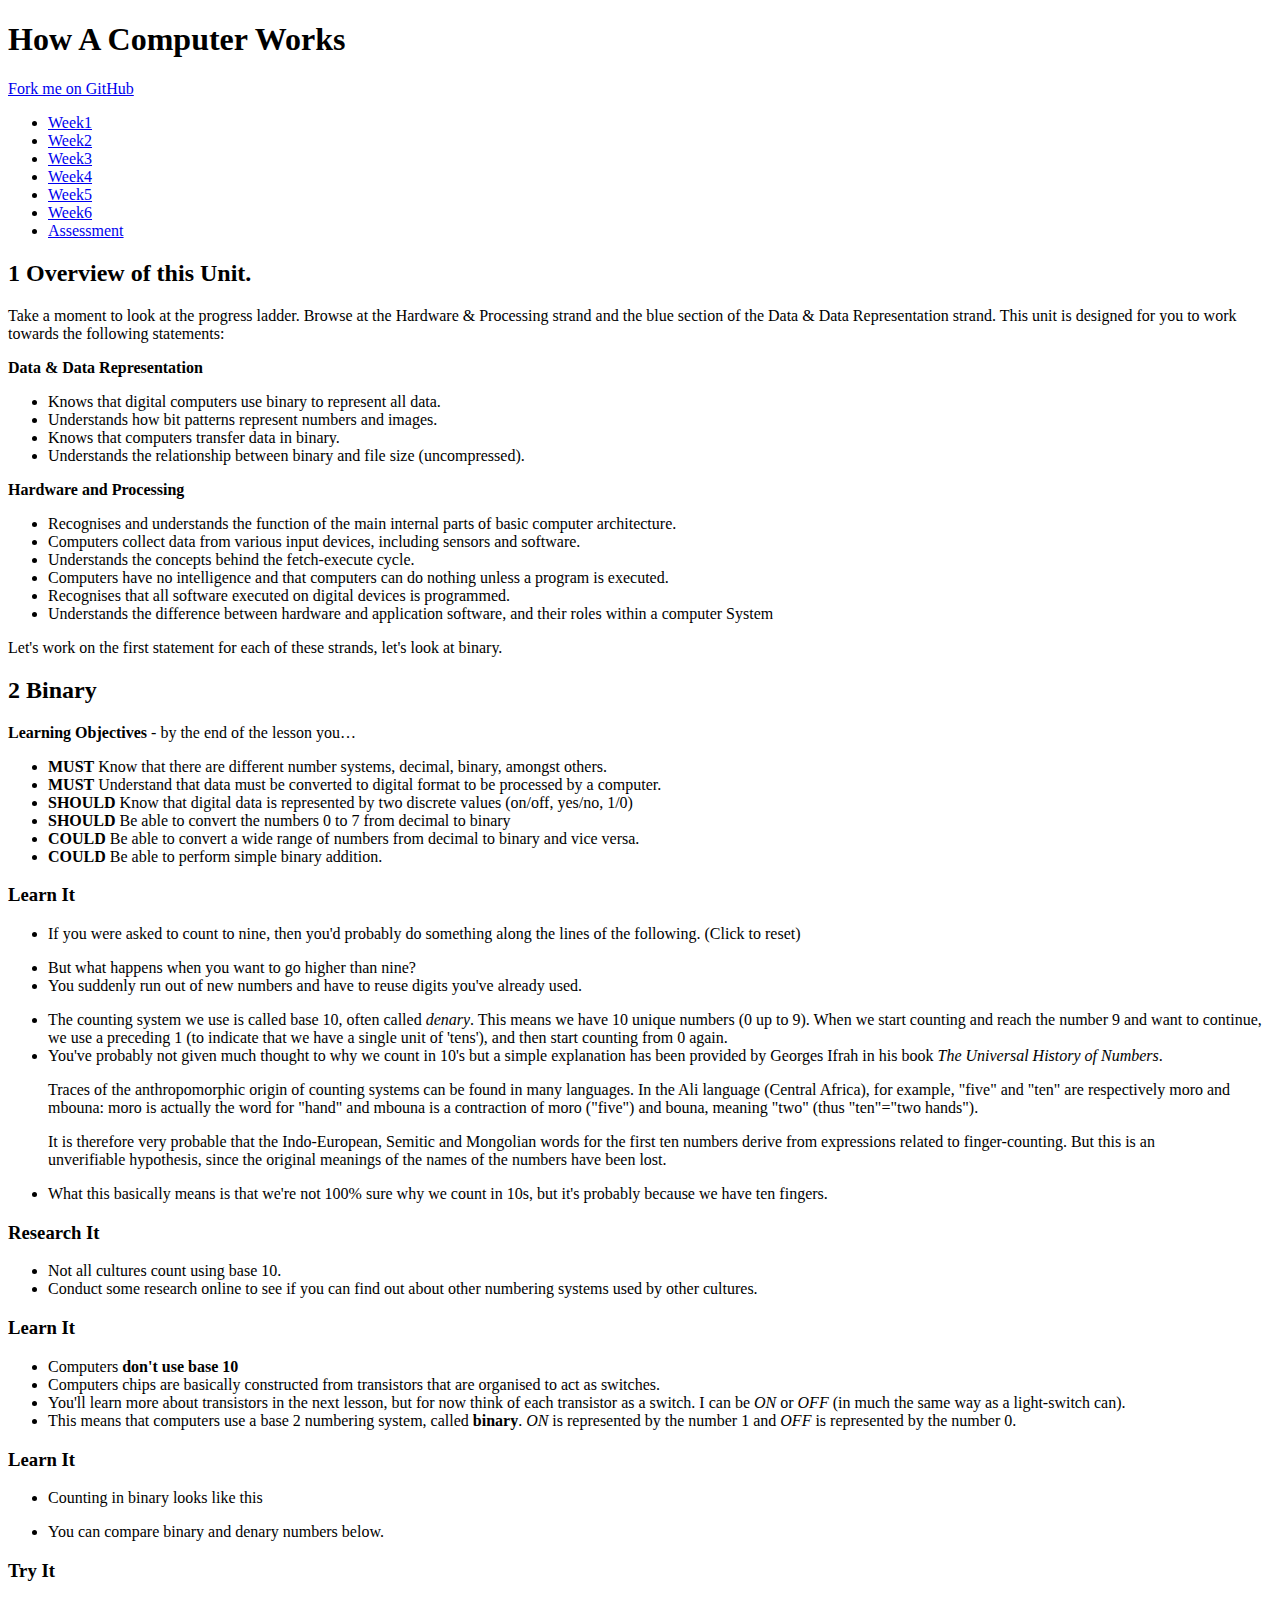
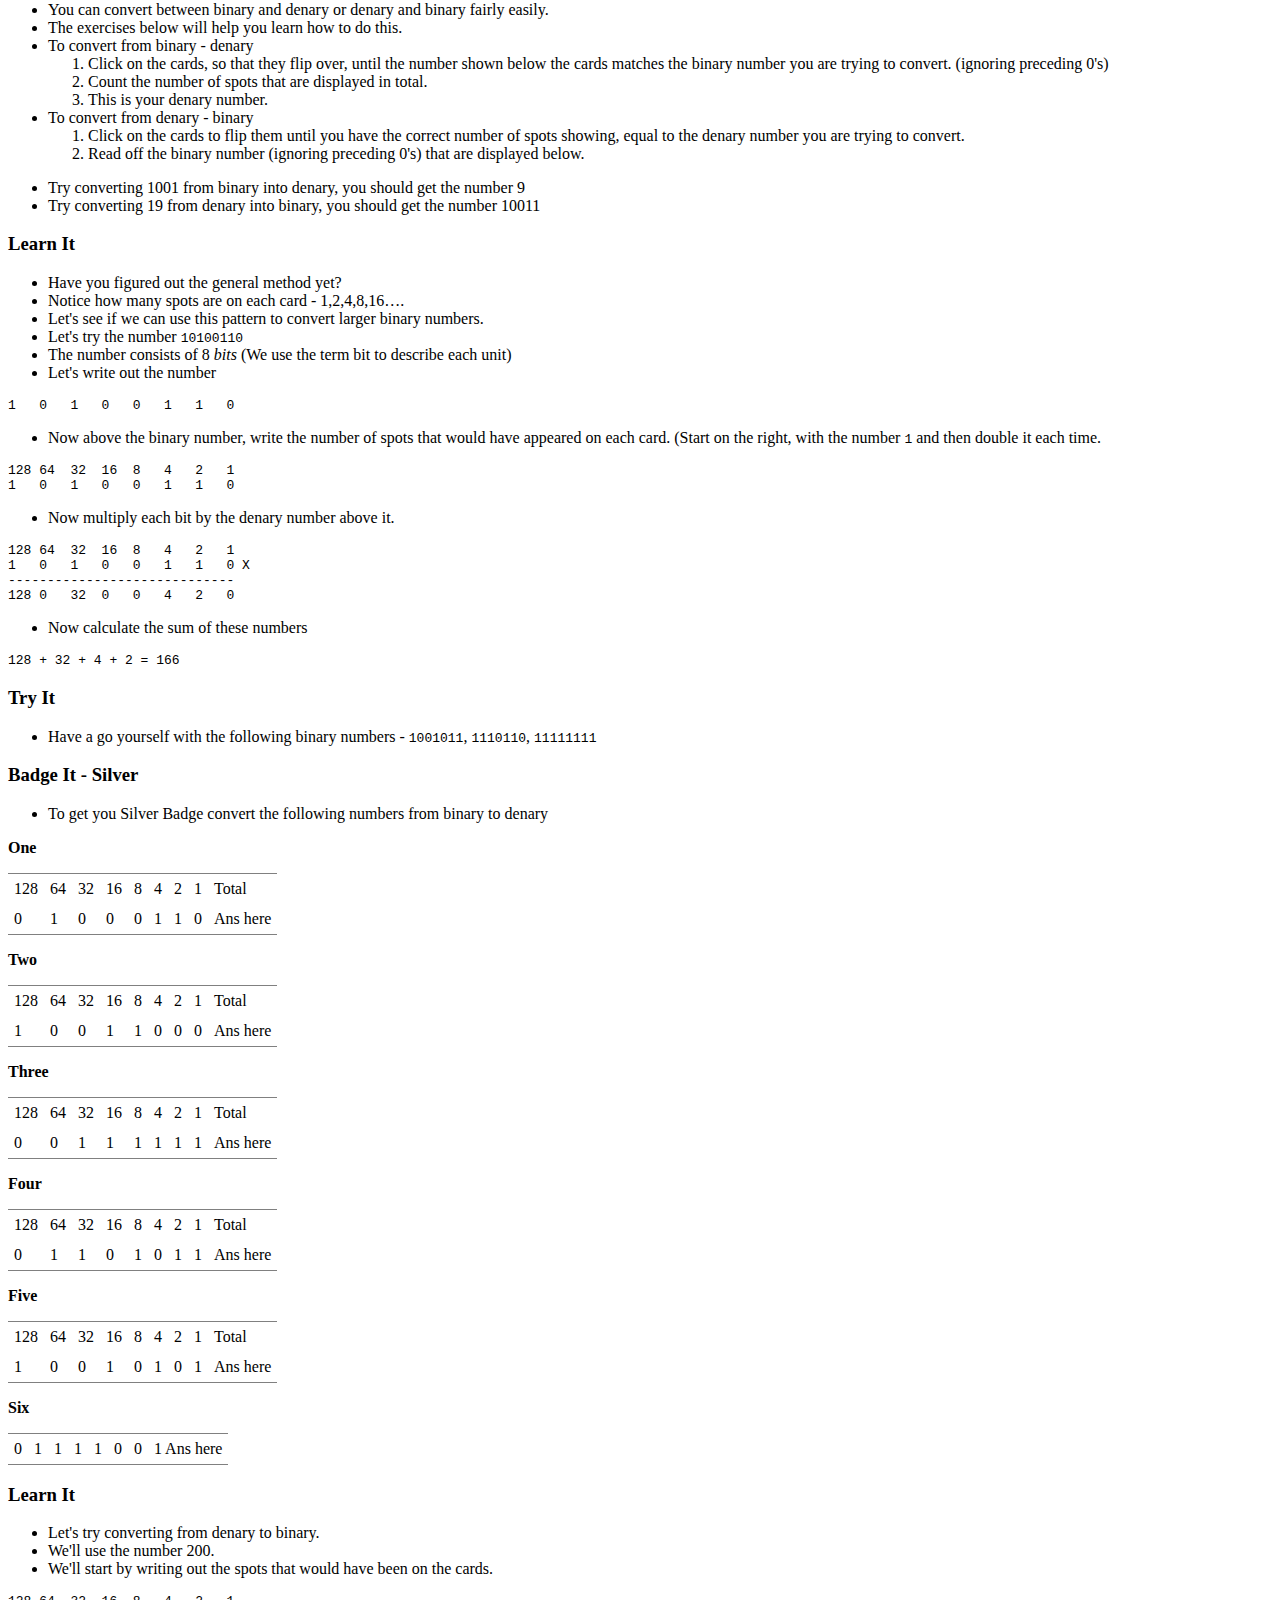
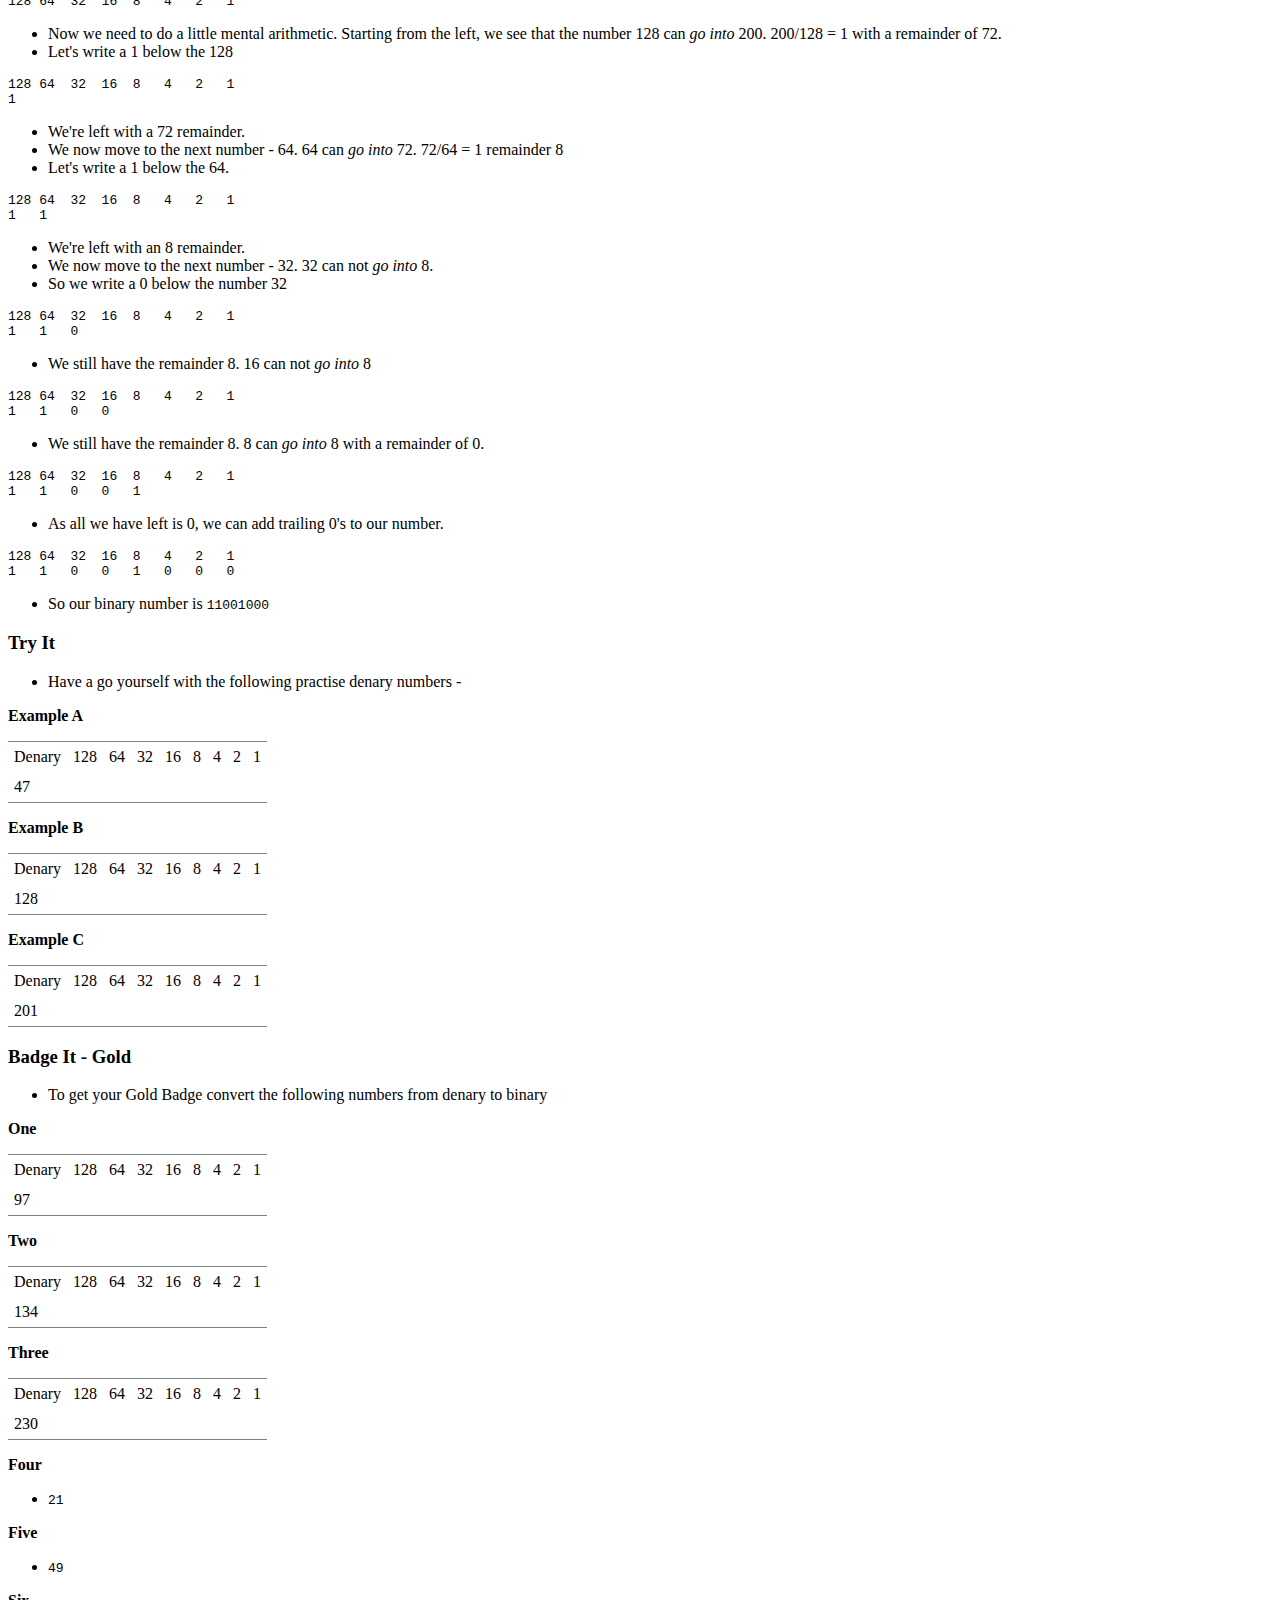
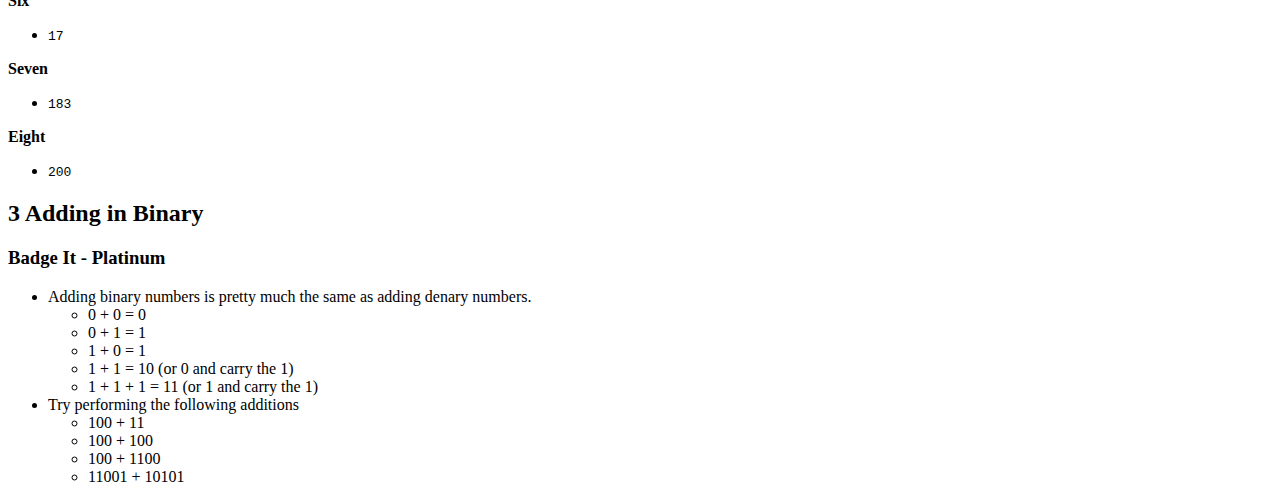
==== pages/1_Lesson.html @ 726f374f "fixed the broken js" ====
<?xml version="1.0" encoding="utf-8"?>
<!DOCTYPE html PUBLIC "-//W3C//DTD XHTML 1.0 Strict//EN"
"http://www.w3.org/TR/xhtml1/DTD/xhtml1-strict.dtd">
<html xmlns="http://www.w3.org/1999/xhtml" lang="en" xml:lang="en">
<head>
<title>How A Computer Works</title>
<meta  http-equiv="Content-Type" content="text/html;charset=utf-8" />
<meta  name="generator" content="Org-mode" />
<link rel="stylesheet" type="text/css" href="css/styles.css"/>
<link href='http://fonts.googleapis.com/css?family=Ubuntu+Mono|Ubuntu' rel='stylesheet' type='text/css'>
<script src="http://ajax.googleapis.com/ajax/libs/jquery/1.9.1/jquery.min.js" type="text/javascript"></script>
<script src="js/navbar.js" type="text/javascript"></script>
<script type="text/javascript">
/*
@licstart  The following is the entire license notice for the
JavaScript code in this tag.

Copyright (C) 2012-2013 Free Software Foundation, Inc.

The JavaScript code in this tag is free software: you can
redistribute it and/or modify it under the terms of the GNU
General Public License (GNU GPL) as published by the Free Software
Foundation, either version 3 of the License, or (at your option)
any later version.  The code is distributed WITHOUT ANY WARRANTY;
without even the implied warranty of MERCHANTABILITY or FITNESS
FOR A PARTICULAR PURPOSE.  See the GNU GPL for more details.

As additional permission under GNU GPL version 3 section 7, you
may distribute non-source (e.g., minimized or compacted) forms of
that code without the copy of the GNU GPL normally required by
section 4, provided you include this license notice and a URL
through which recipients can access the Corresponding Source.


@licend  The above is the entire license notice
for the JavaScript code in this tag.
*/
<!--/*--><![CDATA[/*><!--*/
 function CodeHighlightOn(elem, id)
 {
   var target = document.getElementById(id);
   if(null != target) {
     elem.cacheClassElem = elem.className;
     elem.cacheClassTarget = target.className;
     target.className = "code-highlighted";
     elem.className   = "code-highlighted";
   }
 }
 function CodeHighlightOff(elem, id)
 {
   var target = document.getElementById(id);
   if(elem.cacheClassElem)
     elem.className = elem.cacheClassElem;
   if(elem.cacheClassTarget)
     target.className = elem.cacheClassTarget;
 }
/*]]>*///-->
</script>
</head>
<body>
<div id="content">
<h1 class="title">How A Computer Works</h1>
  <div class="github-fork-ribbon-wrapper left">
    <div class="github-fork-ribbon">
      <a href="https://github.com/MarcScott/8-CS-Computers">Fork me on GitHub</a>
    </div>
  </div>
<div id="stickyribbon">
    <ul>
      <li><a href="1_Lesson.html">Week1</a></li>
      <li><a href="2_Lesson.html">Week2</a></li>
      <li><a href="3_Lesson.html">Week3</a></li>
      <li><a href="4_Lesson.html">Week4</a></li>
      <li><a href="5_Lesson.html">Week5</a></li>
      <li><a href="6_Lesson.html">Week6</a></li>
            <li><a href="assessment.html">Assessment</a></li>

    </ul>
  </div>
<div id="outline-container-sec-1" class="outline-2 activity">
<h2 id="sec-1"><span class="section-number-2">1</span> Overview of this Unit.</h2>
<div class="outline-text-2" id="text-1">
<p>
Take a moment to look at the progress ladder. Browse at the Hardware &amp; Processing strand and the blue section of the Data &amp; Data Representation strand.
This unit is designed for you to work towards the following statements:
</p>

<p>
<b>Data &amp; Data Representation</b>
</p>
<ul class="org-ul">
<li>Knows that digital computers use binary to represent all data. 
</li>
<li>Understands how bit patterns represent numbers and images. 
</li>
<li>Knows that computers transfer data in binary.
</li>
<li>Understands the relationship between binary and file size (uncompressed). 
</li>
</ul>

<p>
<b>Hardware and Processing</b>
</p>
<ul class="org-ul">
<li>Recognises and understands the function of the main internal parts of basic computer architecture.
</li>
<li>Computers collect data from various input devices, including sensors and software.
</li>
<li>Understands the concepts behind the fetch-execute cycle.
</li>
<li>Computers have no intelligence and that computers can do nothing unless a program is executed.
</li>
<li>Recognises that all software executed on digital devices is programmed.
</li>
<li>Understands the difference between hardware and application software, and their roles within a computer System
</li>
</ul>

<p>
Let's work on the first statement for each of these strands, let's look at binary.
</p>
</div>
</div>
<div id="outline-container-sec-2" class="outline-2 activity">
<h2 id="sec-2"><span class="section-number-2">2</span> Binary</h2>
<div class="outline-text-2" id="text-2">
<p>
<b>Learning Objectives</b> - by the end of the lesson you&#x2026;
</p>
<ul class="org-ul">
<li><b>MUST</b> Know that there are different number systems, decimal, binary, amongst others.
</li>
<li><b>MUST</b> Understand that data must be converted to digital format to be processed by a computer.
</li>
<li><b>SHOULD</b> Know that digital data is represented by two discrete values (on/off, yes/no, 1/0)
</li>
<li><b>SHOULD</b> Be able to convert the numbers 0 to 7 from decimal to binary
</li>
<li><b>COULD</b> Be able to convert a wide range of numbers from decimal to binary and vice versa.
</li>
<li><b>COULD</b> Be able to perform simple binary addition.
</li>
</ul>
</div>

<div id="outline-container-sec-2-1" class="outline-3 learn">
<h3 id="sec-2-1">Learn It</h3>
<div class="outline-text-3" id="text-2-1">
<ul class="org-ul">
<li>If you were asked to count to nine, then you'd probably do something along the lines of the following. (Click to reset)
</li>
</ul>
<object data="js/countingToNine.html" width='600px' height='100px'></object>
<ul class="org-ul">
<li>But what happens when you want to go higher than nine?
</li>
<li>You suddenly run out of new numbers and have to reuse digits you've already used.
</li>
</ul>
<object data="js/countingDenary.html" width='600px' height='100px'></object>
<ul class="org-ul">
<li>The counting system we use is called base 10, often called <i>denary</i>. This means we have 10 unique numbers (0 up to 9). When we start counting and reach the number 9 and want to continue, we use a preceding 1 (to indicate that we have a single unit of 'tens'), and then start counting from 0 again.
</li>
<li>You've probably not given much thought to why we count in 10's but a simple explanation has been provided by Georges Ifrah in his book <i>The Universal History of Numbers</i>.
</li>
</ul>
<blockquote>
<p>
Traces of the anthropomorphic origin of counting systems can be found in many languages. In the Ali language (Central Africa), for example, "five" and "ten" are respectively moro and mbouna: moro is actually the word for "hand" and mbouna is a contraction of moro ("five") and bouna, meaning "two" (thus "ten"="two hands").
</p>

<p>
It is therefore very probable that the Indo-European, Semitic and Mongolian words for the first ten numbers derive from expressions related to finger-counting. But this is an unverifiable hypothesis, since the original meanings of the names of the numbers have been lost.
</p>
</blockquote>
<ul class="org-ul">
<li>What this basically means is that we're not 100% sure why we count in 10s, but it's probably because we have ten fingers.
</li>
</ul>
</div>
</div>
<div id="outline-container-sec-2-2" class="outline-3 research">
<h3 id="sec-2-2">Research It</h3>
<div class="outline-text-3" id="text-2-2">
<ul class="org-ul">
<li>Not all cultures count using base 10.
</li>
<li>Conduct some research online to see if you can find out about other numbering systems used by other cultures.
</li>
</ul>
</div>
</div>
<div id="outline-container-sec-2-3" class="outline-3 learn">
<h3 id="sec-2-3">Learn It</h3>
<div class="outline-text-3" id="text-2-3">
<ul class="org-ul">
<li>Computers <b>don't use base 10</b>
</li>
<li>Computers chips are basically constructed from transistors that are organised to act as switches.
</li>
<li>You'll learn more about transistors in the next lesson, but for now think of each transistor as a switch. I can be <i>ON</i> or <i>OFF</i> (in much the same way as a light-switch can). 
</li>
<li>This means that computers use a base 2 numbering system, called <b>binary</b>. <i>ON</i> is represented by the number 1 and <i>OFF</i> is represented by the number 0.
</li>
</ul>
</div>
</div>
<div id="outline-container-sec-2-4" class="outline-3 learn">
<h3 id="sec-2-4">Learn It</h3>
<div class="outline-text-3" id="text-2-4">
<ul class="org-ul">
<li>Counting in binary looks like this
</li>
</ul>
<object data="js/countingBinary.html" width='800px' height='100px'></object>
<ul class="org-ul">
<li>You can compare binary and denary numbers below.
</li>
</ul>
<object data="js/countingBoth.html" width='600px' height='100px'></object>
</div>
</div>
<div id="outline-container-sec-2-5" class="outline-3 try">
<h3 id="sec-2-5">Try It</h3>
<div class="outline-text-3" id="text-2-5">
<ul class="org-ul">
<li>You can convert between binary and denary or denary and binary fairly easily.
</li>
<li>The exercises below will help you learn how to do this.
</li>
<li>To convert from binary - denary
<ol class="org-ol">
<li>Click on the cards, so that they flip over, until the number shown below the cards matches the binary number you are trying to convert. (ignoring preceding 0's)
</li>
<li>Count the number of spots that are displayed in total. 
</li>
<li>This is your denary number.
</li>
</ol>
</li>
<li>To convert from denary - binary
<ol class="org-ol">
<li>Click on the cards to flip them until you have the correct number of spots showing, equal to the denary number you are trying to convert.
</li>
<li>Read off the binary number (ignoring preceding 0's) that are displayed below.
</li>
</ol>
</li>
</ul>
<object data="js/binary-denary.html" width='350px' height='250px'></object>
<ul class="org-ul">
<li>Try converting 1001 from binary into denary, you should get the number 9
</li>
<li>Try converting 19 from denary into binary, you should get the number 10011
</li>
</ul>
</div>
</div>
<div id="outline-container-sec-2-6" class="outline-3 learn">
<h3 id="sec-2-6">Learn It</h3>
<div class="outline-text-3" id="text-2-6">
<ul class="org-ul">
<li>Have you figured out the general method yet?
</li>
<li>Notice how many spots are on each card - 1,2,4,8,16&#x2026;.
</li>
<li>Let's see if we can use this pattern to convert larger binary numbers.
</li>
<li>Let's try the number <code>10100110</code>
</li>
<li>The number consists of 8 <i>bits</i> (We use the term bit to describe each unit)
</li>
<li>Let's write out the number
</li>
</ul>
<pre class="example">
1   0   1   0   0   1   1   0
</pre>
<ul class="org-ul">
<li>Now above the binary number, write the number of spots that would have appeared on each card. (Start on the right, with the number <code>1</code> and then double it each time.
</li>
</ul>
<pre class="example">
128 64  32  16  8   4   2   1
1   0   1   0   0   1   1   0
</pre>
<ul class="org-ul">
<li>Now multiply each bit by the denary number above it.
</li>
</ul>
<pre class="example">
128 64  32  16  8   4   2   1
1   0   1   0   0   1   1   0 X
-----------------------------
128 0   32  0   0   4   2   0
</pre>
<ul class="org-ul">
<li>Now calculate the sum of these numbers
</li>
</ul>
<pre class="example">
128 + 32 + 4 + 2 = 166
</pre>
</div>
</div>
<div id="outline-container-sec-2-7" class="outline-3 try">
<h3 id="sec-2-7">Try It</h3>
<div class="outline-text-3" id="text-2-7">
<ul class="org-ul">
<li>Have a go yourself with the following binary numbers - <code>1001011</code>, <code>1110110</code>, <code>11111111</code>
</li>
</ul>
</div>
</div>
<div id="outline-container-sec-2-8" class="outline-3 badge">
<h3 id="sec-2-8">Badge It - Silver</h3>
<div class="outline-text-3" id="text-2-8">
<ul class="org-ul">
<li>To get you Silver Badge convert the following numbers from binary to denary
</li>
</ul>

<p>
<b>One</b>
</p>

<table border="2" cellspacing="0" cellpadding="6" rules="groups" frame="hsides">


<colgroup>
<col  class="right" />

<col  class="right" />

<col  class="right" />

<col  class="right" />

<col  class="right" />

<col  class="right" />

<col  class="right" />

<col  class="right" />

<col  class="left" />
</colgroup>
<tbody>
<tr>
<td class="right">128</td>
<td class="right">64</td>
<td class="right">32</td>
<td class="right">16</td>
<td class="right">8</td>
<td class="right">4</td>
<td class="right">2</td>
<td class="right">1</td>
<td class="left">Total</td>
</tr>

<tr>
<td class="right">0</td>
<td class="right">1</td>
<td class="right">0</td>
<td class="right">0</td>
<td class="right">0</td>
<td class="right">1</td>
<td class="right">1</td>
<td class="right">0</td>
<td class="left">Ans here</td>
</tr>
</tbody>
</table>

<p>
<b>Two</b>
</p>

<table border="2" cellspacing="0" cellpadding="6" rules="groups" frame="hsides">


<colgroup>
<col  class="right" />

<col  class="right" />

<col  class="right" />

<col  class="right" />

<col  class="right" />

<col  class="right" />

<col  class="right" />

<col  class="right" />

<col  class="left" />
</colgroup>
<tbody>
<tr>
<td class="right">128</td>
<td class="right">64</td>
<td class="right">32</td>
<td class="right">16</td>
<td class="right">8</td>
<td class="right">4</td>
<td class="right">2</td>
<td class="right">1</td>
<td class="left">Total</td>
</tr>

<tr>
<td class="right">1</td>
<td class="right">0</td>
<td class="right">0</td>
<td class="right">1</td>
<td class="right">1</td>
<td class="right">0</td>
<td class="right">0</td>
<td class="right">0</td>
<td class="left">Ans here</td>
</tr>
</tbody>
</table>

<p>
<b>Three</b>
</p>

<table border="2" cellspacing="0" cellpadding="6" rules="groups" frame="hsides">


<colgroup>
<col  class="right" />

<col  class="right" />

<col  class="right" />

<col  class="right" />

<col  class="right" />

<col  class="right" />

<col  class="right" />

<col  class="right" />

<col  class="left" />
</colgroup>
<tbody>
<tr>
<td class="right">128</td>
<td class="right">64</td>
<td class="right">32</td>
<td class="right">16</td>
<td class="right">8</td>
<td class="right">4</td>
<td class="right">2</td>
<td class="right">1</td>
<td class="left">Total</td>
</tr>

<tr>
<td class="right">0</td>
<td class="right">0</td>
<td class="right">1</td>
<td class="right">1</td>
<td class="right">1</td>
<td class="right">1</td>
<td class="right">1</td>
<td class="right">1</td>
<td class="left">Ans here</td>
</tr>
</tbody>
</table>

<p>
<b>Four</b>
</p>

<table border="2" cellspacing="0" cellpadding="6" rules="groups" frame="hsides">


<colgroup>
<col  class="right" />

<col  class="right" />

<col  class="right" />

<col  class="right" />

<col  class="right" />

<col  class="right" />

<col  class="right" />

<col  class="right" />

<col  class="left" />
</colgroup>
<tbody>
<tr>
<td class="right">128</td>
<td class="right">64</td>
<td class="right">32</td>
<td class="right">16</td>
<td class="right">8</td>
<td class="right">4</td>
<td class="right">2</td>
<td class="right">1</td>
<td class="left">Total</td>
</tr>

<tr>
<td class="right">0</td>
<td class="right">1</td>
<td class="right">1</td>
<td class="right">0</td>
<td class="right">1</td>
<td class="right">0</td>
<td class="right">1</td>
<td class="right">1</td>
<td class="left">Ans here</td>
</tr>
</tbody>
</table>

<p>
<b>Five</b>
</p>

<table border="2" cellspacing="0" cellpadding="6" rules="groups" frame="hsides">


<colgroup>
<col  class="right" />

<col  class="right" />

<col  class="right" />

<col  class="right" />

<col  class="right" />

<col  class="right" />

<col  class="right" />

<col  class="right" />

<col  class="left" />
</colgroup>
<tbody>
<tr>
<td class="right">128</td>
<td class="right">64</td>
<td class="right">32</td>
<td class="right">16</td>
<td class="right">8</td>
<td class="right">4</td>
<td class="right">2</td>
<td class="right">1</td>
<td class="left">Total</td>
</tr>

<tr>
<td class="right">1</td>
<td class="right">0</td>
<td class="right">0</td>
<td class="right">1</td>
<td class="right">0</td>
<td class="right">1</td>
<td class="right">0</td>
<td class="right">1</td>
<td class="left">Ans here</td>
</tr>
</tbody>
</table>

<p>
<b>Six</b>
</p>
<table border="2" cellspacing="0" cellpadding="6" rules="groups" frame="hsides">


<colgroup>
<col  class="right" />

<col  class="right" />

<col  class="right" />

<col  class="right" />

<col  class="right" />

<col  class="right" />

<col  class="right" />

<col  class="left" />
</colgroup>
<tbody>
<tr>
<td class="right">0</td>
<td class="right">1</td>
<td class="right">1</td>
<td class="right">1</td>
<td class="right">1</td>
<td class="right">0</td>
<td class="right">0</td>
<td class="left">1 Ans here</td>
</tr>
</tbody>
</table>
</div>
</div>


<div id="outline-container-sec-2-9" class="outline-3 learn">
<h3 id="sec-2-9">Learn It</h3>
<div class="outline-text-3" id="text-2-9">
<ul class="org-ul">
<li>Let's try converting from denary to binary.
</li>
<li>We'll use the number 200.
</li>
<li>We'll start by writing out the spots that would have been on the cards.
</li>
</ul>
<pre class="example">
128 64  32  16  8   4   2   1
</pre>
<ul class="org-ul">
<li>Now we need to do a little mental arithmetic. Starting from the left, we see that the number 128 can <i>go into</i> 200. 200/128 = 1 with a remainder of 72.
</li>
<li>Let's write a 1 below the 128
</li>
</ul>
<pre class="example">
128 64  32  16  8   4   2   1
1
</pre>
<ul class="org-ul">
<li>We're left with a 72 remainder.
</li>
<li>We now move to the next number - 64. 64 can <i>go into</i> 72. 72/64 = 1 remainder 8
</li>
<li>Let's write a 1 below the 64.
</li>
</ul>
<pre class="example">
128 64  32  16  8   4   2   1
1   1
</pre>
<ul class="org-ul">
<li>We're left with an 8 remainder.
</li>
<li>We now move to the next number - 32. 32 can not <i>go into</i> 8.
</li>
<li>So we write a 0 below the number 32
</li>
</ul>
<pre class="example">
128 64  32  16  8   4   2   1
1   1   0
</pre>
<ul class="org-ul">
<li>We still have the remainder 8. 16 can not <i>go into</i> 8
</li>
</ul>
<pre class="example">
128 64  32  16  8   4   2   1
1   1   0   0
</pre>
<ul class="org-ul">
<li>We still have the remainder 8. 8 can <i>go into</i> 8 with a remainder of 0.
</li>
</ul>
<pre class="example">
128 64  32  16  8   4   2   1
1   1   0   0   1
</pre>
<ul class="org-ul">
<li>As all we have left is 0, we can add trailing 0's to our number.
</li>
</ul>
<pre class="example">
128 64  32  16  8   4   2   1
1   1   0   0   1   0   0   0
</pre>
<ul class="org-ul">
<li>So our binary number is <code>11001000</code>
</li>
</ul>
</div>
</div>
<div id="outline-container-sec-2-10" class="outline-3 try">
<h3 id="sec-2-10">Try It</h3>
<div class="outline-text-3" id="text-2-10">
<ul class="org-ul">
<li>Have a go yourself with the following practise denary numbers -
</li>
</ul>

<p>
<b>Example A</b>
</p>

<table border="2" cellspacing="0" cellpadding="6" rules="groups" frame="hsides">


<colgroup>
<col  class="right" />

<col  class="right" />

<col  class="right" />

<col  class="right" />

<col  class="right" />

<col  class="right" />

<col  class="right" />

<col  class="right" />

<col  class="right" />
</colgroup>
<tbody>
<tr>
<td class="right">Denary</td>
<td class="right">128</td>
<td class="right">64</td>
<td class="right">32</td>
<td class="right">16</td>
<td class="right">8</td>
<td class="right">4</td>
<td class="right">2</td>
<td class="right">1</td>
</tr>

<tr>
<td class="right">47</td>
<td class="right">&#xa0;</td>
<td class="right">&#xa0;</td>
<td class="right">&#xa0;</td>
<td class="right">&#xa0;</td>
<td class="right">&#xa0;</td>
<td class="right">&#xa0;</td>
<td class="right">&#xa0;</td>
<td class="right">&#xa0;</td>
</tr>
</tbody>
</table>

<p>
<b>Example B</b>
</p>

<table border="2" cellspacing="0" cellpadding="6" rules="groups" frame="hsides">


<colgroup>
<col  class="right" />

<col  class="right" />

<col  class="right" />

<col  class="right" />

<col  class="right" />

<col  class="right" />

<col  class="right" />

<col  class="right" />

<col  class="right" />
</colgroup>
<tbody>
<tr>
<td class="right">Denary</td>
<td class="right">128</td>
<td class="right">64</td>
<td class="right">32</td>
<td class="right">16</td>
<td class="right">8</td>
<td class="right">4</td>
<td class="right">2</td>
<td class="right">1</td>
</tr>

<tr>
<td class="right">128</td>
<td class="right">&#xa0;</td>
<td class="right">&#xa0;</td>
<td class="right">&#xa0;</td>
<td class="right">&#xa0;</td>
<td class="right">&#xa0;</td>
<td class="right">&#xa0;</td>
<td class="right">&#xa0;</td>
<td class="right">&#xa0;</td>
</tr>
</tbody>
</table>

<p>
<b>Example C</b>
</p>

<table border="2" cellspacing="0" cellpadding="6" rules="groups" frame="hsides">


<colgroup>
<col  class="right" />

<col  class="right" />

<col  class="right" />

<col  class="right" />

<col  class="right" />

<col  class="right" />

<col  class="right" />

<col  class="right" />

<col  class="right" />
</colgroup>
<tbody>
<tr>
<td class="right">Denary</td>
<td class="right">128</td>
<td class="right">64</td>
<td class="right">32</td>
<td class="right">16</td>
<td class="right">8</td>
<td class="right">4</td>
<td class="right">2</td>
<td class="right">1</td>
</tr>

<tr>
<td class="right">201</td>
<td class="right">&#xa0;</td>
<td class="right">&#xa0;</td>
<td class="right">&#xa0;</td>
<td class="right">&#xa0;</td>
<td class="right">&#xa0;</td>
<td class="right">&#xa0;</td>
<td class="right">&#xa0;</td>
<td class="right">&#xa0;</td>
</tr>
</tbody>
</table>
</div>
</div>


<div id="outline-container-sec-2-11" class="outline-3 badge">
<h3 id="sec-2-11">Badge It - Gold</h3>
<div class="outline-text-3" id="text-2-11">
<ul class="org-ul">
<li>To get your Gold Badge convert the following numbers from denary to binary
</li>
</ul>

<p>
<b>One</b>
</p>

<table border="2" cellspacing="0" cellpadding="6" rules="groups" frame="hsides">


<colgroup>
<col  class="right" />

<col  class="right" />

<col  class="right" />

<col  class="right" />

<col  class="right" />

<col  class="right" />

<col  class="right" />

<col  class="right" />

<col  class="right" />
</colgroup>
<tbody>
<tr>
<td class="right">Denary</td>
<td class="right">128</td>
<td class="right">64</td>
<td class="right">32</td>
<td class="right">16</td>
<td class="right">8</td>
<td class="right">4</td>
<td class="right">2</td>
<td class="right">1</td>
</tr>

<tr>
<td class="right">97</td>
<td class="right">&#xa0;</td>
<td class="right">&#xa0;</td>
<td class="right">&#xa0;</td>
<td class="right">&#xa0;</td>
<td class="right">&#xa0;</td>
<td class="right">&#xa0;</td>
<td class="right">&#xa0;</td>
<td class="right">&#xa0;</td>
</tr>
</tbody>
</table>

<p>
<b>Two</b>
</p>

<table border="2" cellspacing="0" cellpadding="6" rules="groups" frame="hsides">


<colgroup>
<col  class="right" />

<col  class="right" />

<col  class="right" />

<col  class="right" />

<col  class="right" />

<col  class="right" />

<col  class="right" />

<col  class="right" />

<col  class="right" />
</colgroup>
<tbody>
<tr>
<td class="right">Denary</td>
<td class="right">128</td>
<td class="right">64</td>
<td class="right">32</td>
<td class="right">16</td>
<td class="right">8</td>
<td class="right">4</td>
<td class="right">2</td>
<td class="right">1</td>
</tr>

<tr>
<td class="right">134</td>
<td class="right">&#xa0;</td>
<td class="right">&#xa0;</td>
<td class="right">&#xa0;</td>
<td class="right">&#xa0;</td>
<td class="right">&#xa0;</td>
<td class="right">&#xa0;</td>
<td class="right">&#xa0;</td>
<td class="right">&#xa0;</td>
</tr>
</tbody>
</table>

<p>
<b>Three</b>
</p>

<table border="2" cellspacing="0" cellpadding="6" rules="groups" frame="hsides">


<colgroup>
<col  class="right" />

<col  class="right" />

<col  class="right" />

<col  class="right" />

<col  class="right" />

<col  class="right" />

<col  class="right" />

<col  class="right" />

<col  class="right" />
</colgroup>
<tbody>
<tr>
<td class="right">Denary</td>
<td class="right">128</td>
<td class="right">64</td>
<td class="right">32</td>
<td class="right">16</td>
<td class="right">8</td>
<td class="right">4</td>
<td class="right">2</td>
<td class="right">1</td>
</tr>

<tr>
<td class="right">230</td>
<td class="right">&#xa0;</td>
<td class="right">&#xa0;</td>
<td class="right">&#xa0;</td>
<td class="right">&#xa0;</td>
<td class="right">&#xa0;</td>
<td class="right">&#xa0;</td>
<td class="right">&#xa0;</td>
<td class="right">&#xa0;</td>
</tr>
</tbody>
</table>

<p>
<b>Four</b>
</p>
<ul class="org-ul">
<li><code>21</code>
</li>
</ul>
<p>
<b>Five</b>
</p>
<ul class="org-ul">
<li><code>49</code>
</li>
</ul>
<p>
<b>Six</b>
</p>
<ul class="org-ul">
<li><code>17</code>
</li>
</ul>
<p>
<b>Seven</b>
</p>
<ul class="org-ul">
<li><code>183</code>
</li>
</ul>
<p>
<b>Eight</b>
</p>
<ul class="org-ul">
<li><code>200</code>
</li>
</ul>
</div>
</div>
</div>

<div id="outline-container-sec-3" class="outline-2 activity">
<h2 id="sec-3"><span class="section-number-2">3</span> Adding in Binary</h2>
<div class="outline-text-2" id="text-3">
</div>
<div id="outline-container-sec-3-1" class="outline-3 badge">
<h3 id="sec-3-1">Badge It - Platinum</h3>
<div class="outline-text-3" id="text-3-1">

<ul class="org-ul">
<li>Adding binary numbers is pretty much the same as adding denary numbers.
<ul class="org-ul">
<li>0 + 0 = 0
</li>
<li>0 + 1 = 1
</li>
<li>1 + 0 = 1
</li>
<li>1 + 1 = 10 (or 0 and carry the 1)
</li>
<li>1 + 1 + 1 = 11 (or 1 and carry the 1)
</li>
</ul>
</li>
<li>Try performing the following additions
<ul class="org-ul">
<li>100 + 11
</li>
<li>100 + 100
</li>
<li>100 + 1100
</li>
<li>11001 + 10101
</li>
</ul>
</li>
</ul>
</div>
</div>
</div>
</div>
<div id="postamble" class="status">
<p class="validation"></p>
</div>
</body>
</html>
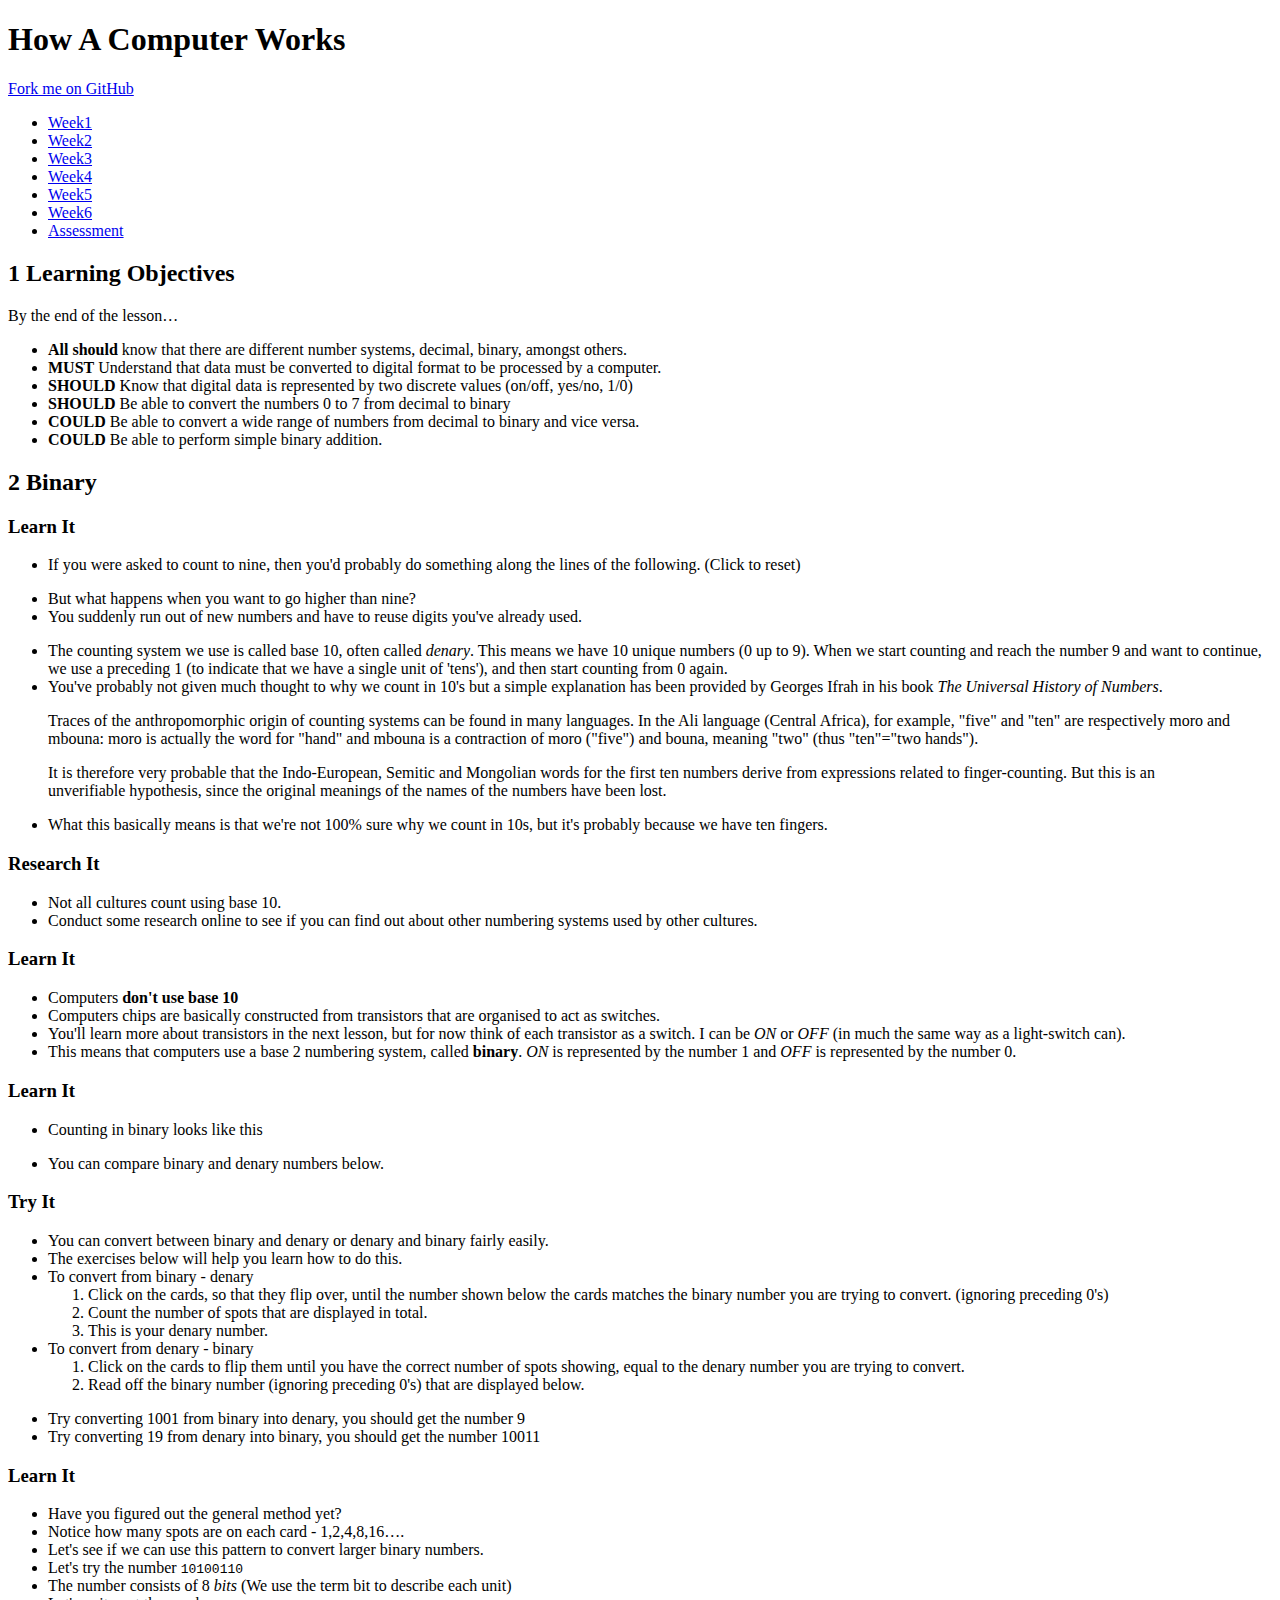
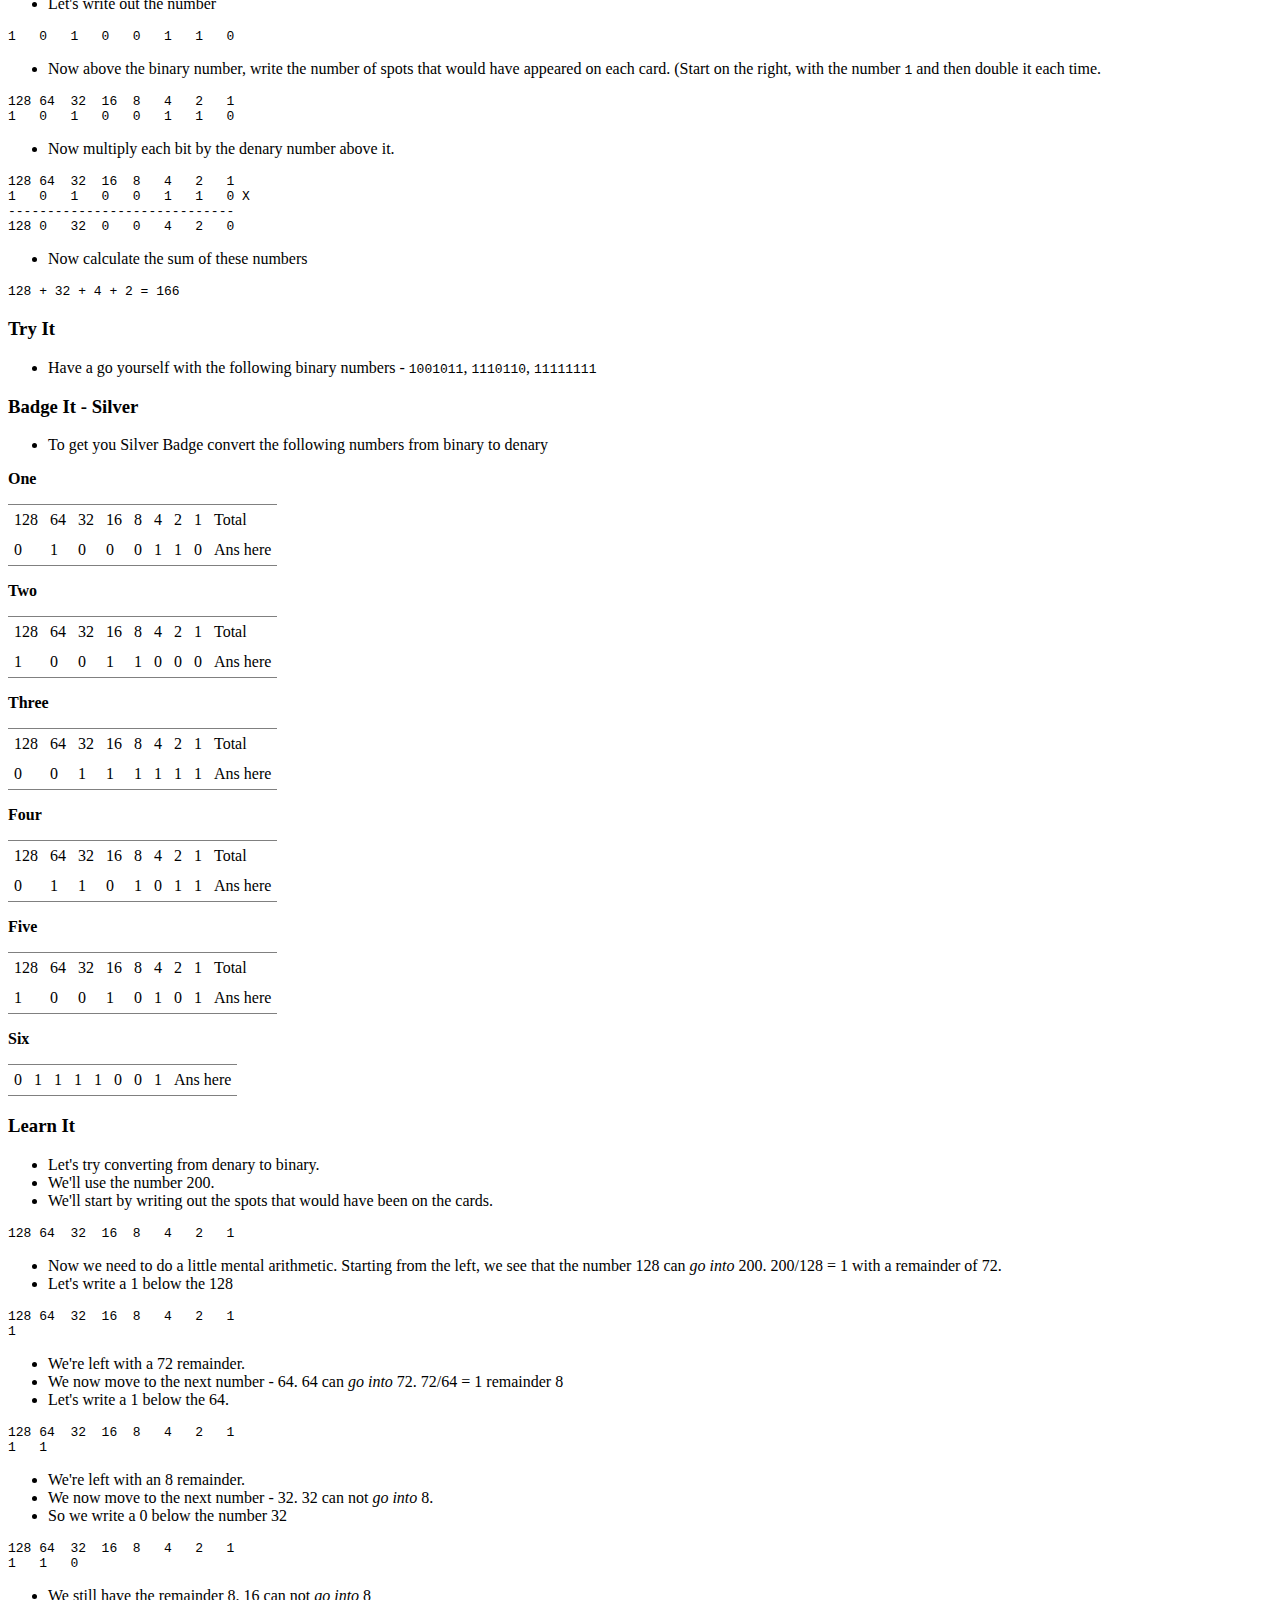
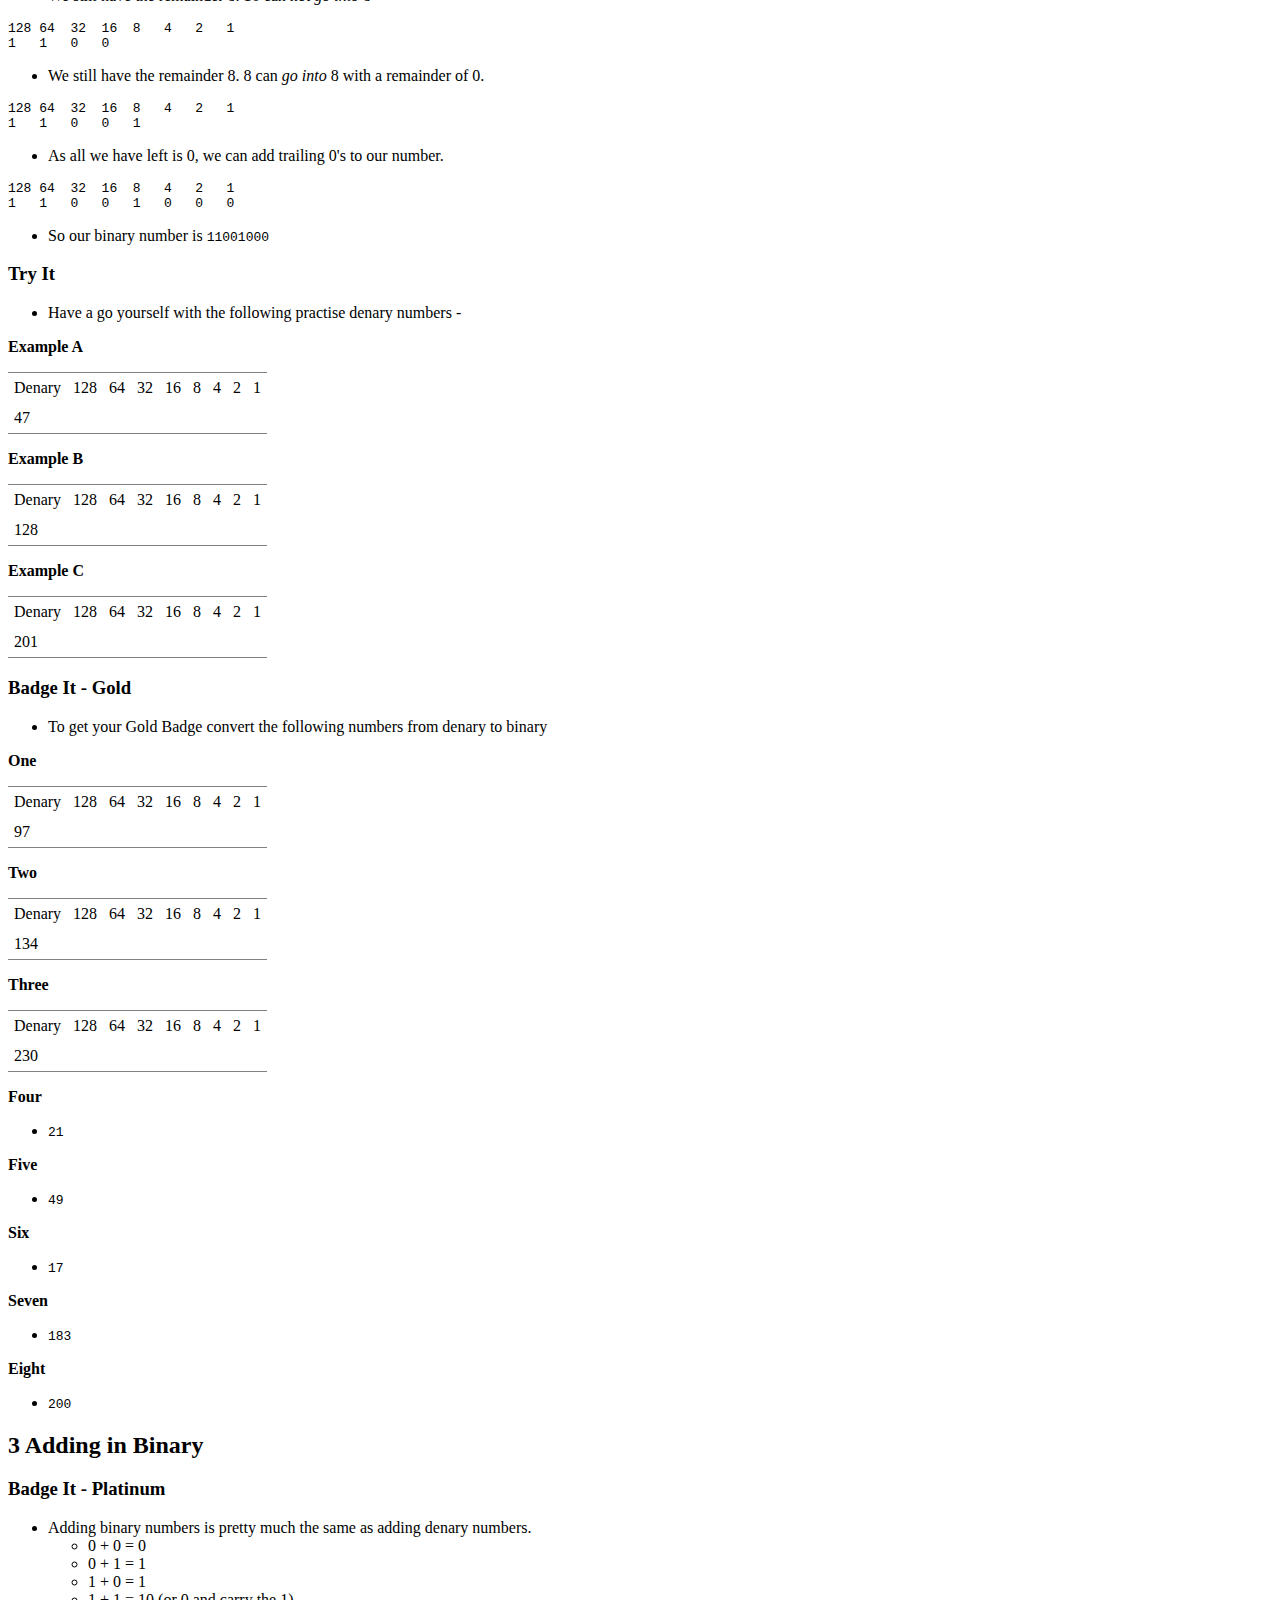
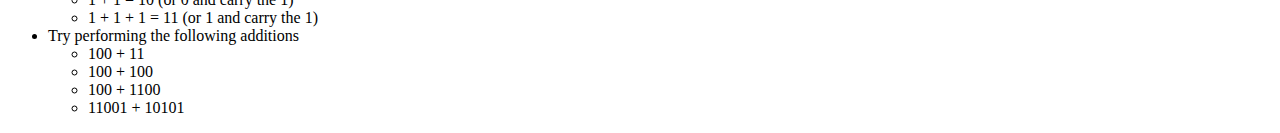
==== commit 750dcba7: "Revert "Updated Objectives to match wording"" ====
--- a/pages/1_Lesson.html
+++ b/pages/1_Lesson.html
@@ -77,71 +77,32 @@
 
     </ul>
   </div>
-<div id="outline-container-sec-1" class="outline-2 activity">
-<h2 id="sec-1"><span class="section-number-2">1</span> Overview of this Unit.</h2>
+<div id="outline-container-sec-1" class="outline-2 objectives">
+<h2 id="sec-1"><span class="section-number-2">1</span> Learning Objectives</h2>
 <div class="outline-text-2" id="text-1">
 <p>
-Take a moment to look at the progress ladder. Browse at the Hardware &amp; Processing strand and the blue section of the Data &amp; Data Representation strand.
-This unit is designed for you to work towards the following statements:
-</p>
-
-<p>
-<b>Data &amp; Data Representation</b>
-</p>
-<ul class="org-ul">
-<li>Knows that digital computers use binary to represent all data. 
-</li>
-<li>Understands how bit patterns represent numbers and images. 
-</li>
-<li>Knows that computers transfer data in binary.
-</li>
-<li>Understands the relationship between binary and file size (uncompressed). 
-</li>
-</ul>
-
-<p>
-<b>Hardware and Processing</b>
-</p>
-<ul class="org-ul">
-<li>Recognises and understands the function of the main internal parts of basic computer architecture.
-</li>
-<li>Computers collect data from various input devices, including sensors and software.
-</li>
-<li>Understands the concepts behind the fetch-execute cycle.
-</li>
-<li>Computers have no intelligence and that computers can do nothing unless a program is executed.
-</li>
-<li>Recognises that all software executed on digital devices is programmed.
-</li>
-<li>Understands the difference between hardware and application software, and their roles within a computer System
-</li>
-</ul>
-
-<p>
-Let's work on the first statement for each of these strands, let's look at binary.
-</p>
-</div>
-</div>
+By the end of the lesson&#x2026;
+</p>
+<ul class="org-ul">
+<li><b>All should</b> know that there are different number systems, decimal, binary, amongst others.
+</li>
+<li><b>MUST</b> Understand that data must be converted to digital format to be processed by a computer.
+</li>
+<li><b>SHOULD</b> Know that digital data is represented by two discrete values (on/off, yes/no, 1/0)
+</li>
+<li><b>SHOULD</b> Be able to convert the numbers 0 to 7 from decimal to binary
+</li>
+<li><b>COULD</b> Be able to convert a wide range of numbers from decimal to binary and vice versa.
+</li>
+<li><b>COULD</b> Be able to perform simple binary addition.
+</li>
+</ul>
+</div>
+</div>
+
 <div id="outline-container-sec-2" class="outline-2 activity">
 <h2 id="sec-2"><span class="section-number-2">2</span> Binary</h2>
 <div class="outline-text-2" id="text-2">
-<p>
-<b>Learning Objectives</b> - by the end of the lesson you&#x2026;
-</p>
-<ul class="org-ul">
-<li><b>MUST</b> Know that there are different number systems, decimal, binary, amongst others.
-</li>
-<li><b>MUST</b> Understand that data must be converted to digital format to be processed by a computer.
-</li>
-<li><b>SHOULD</b> Know that digital data is represented by two discrete values (on/off, yes/no, 1/0)
-</li>
-<li><b>SHOULD</b> Be able to convert the numbers 0 to 7 from decimal to binary
-</li>
-<li><b>COULD</b> Be able to convert a wide range of numbers from decimal to binary and vice versa.
-</li>
-<li><b>COULD</b> Be able to perform simple binary addition.
-</li>
-</ul>
 </div>
 
 <div id="outline-container-sec-2-1" class="outline-3 learn">
@@ -607,6 +568,8 @@
 
 <col  class="right" />
 
+<col  class="right" />
+
 <col  class="left" />
 </colgroup>
 <tbody>
@@ -618,7 +581,8 @@
 <td class="right">1</td>
 <td class="right">0</td>
 <td class="right">0</td>
-<td class="left">1 Ans here</td>
+<td class="right">1</td>
+<td class="left">Ans here</td>
 </tr>
 </tbody>
 </table>
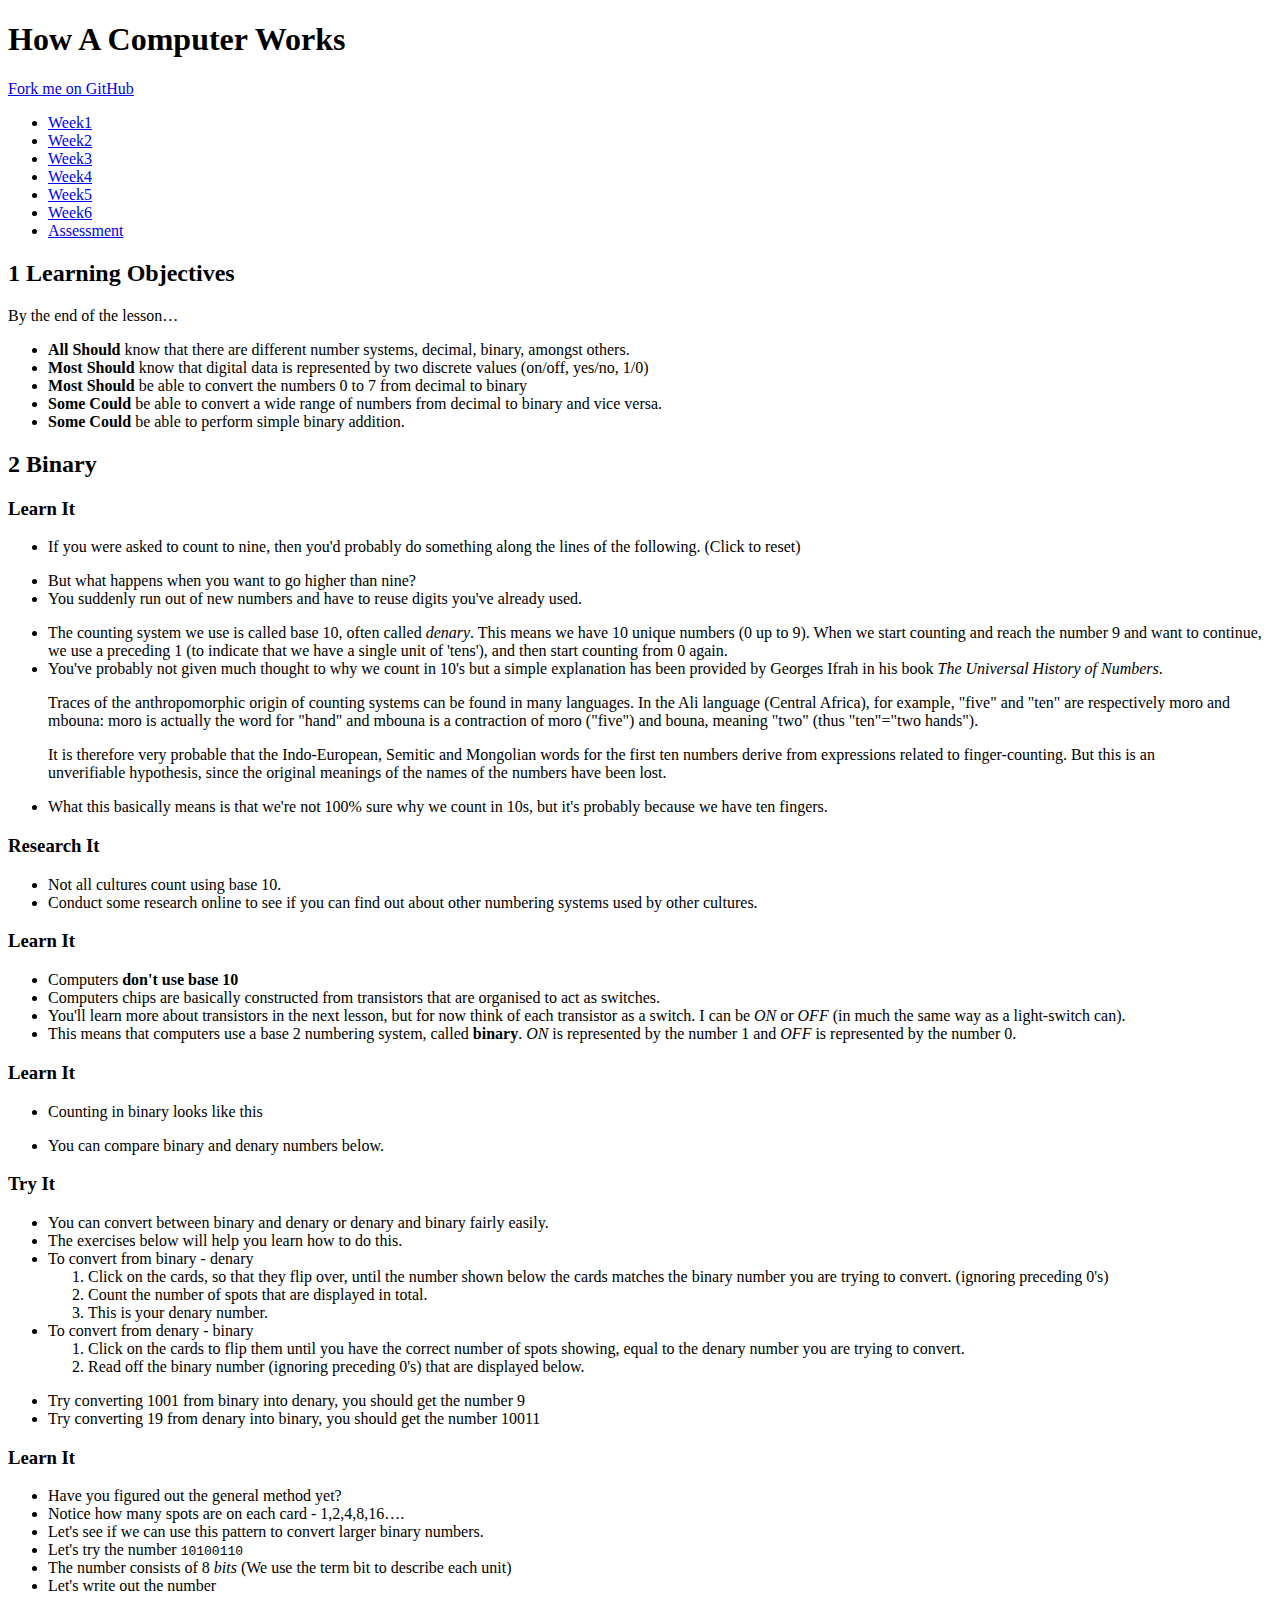
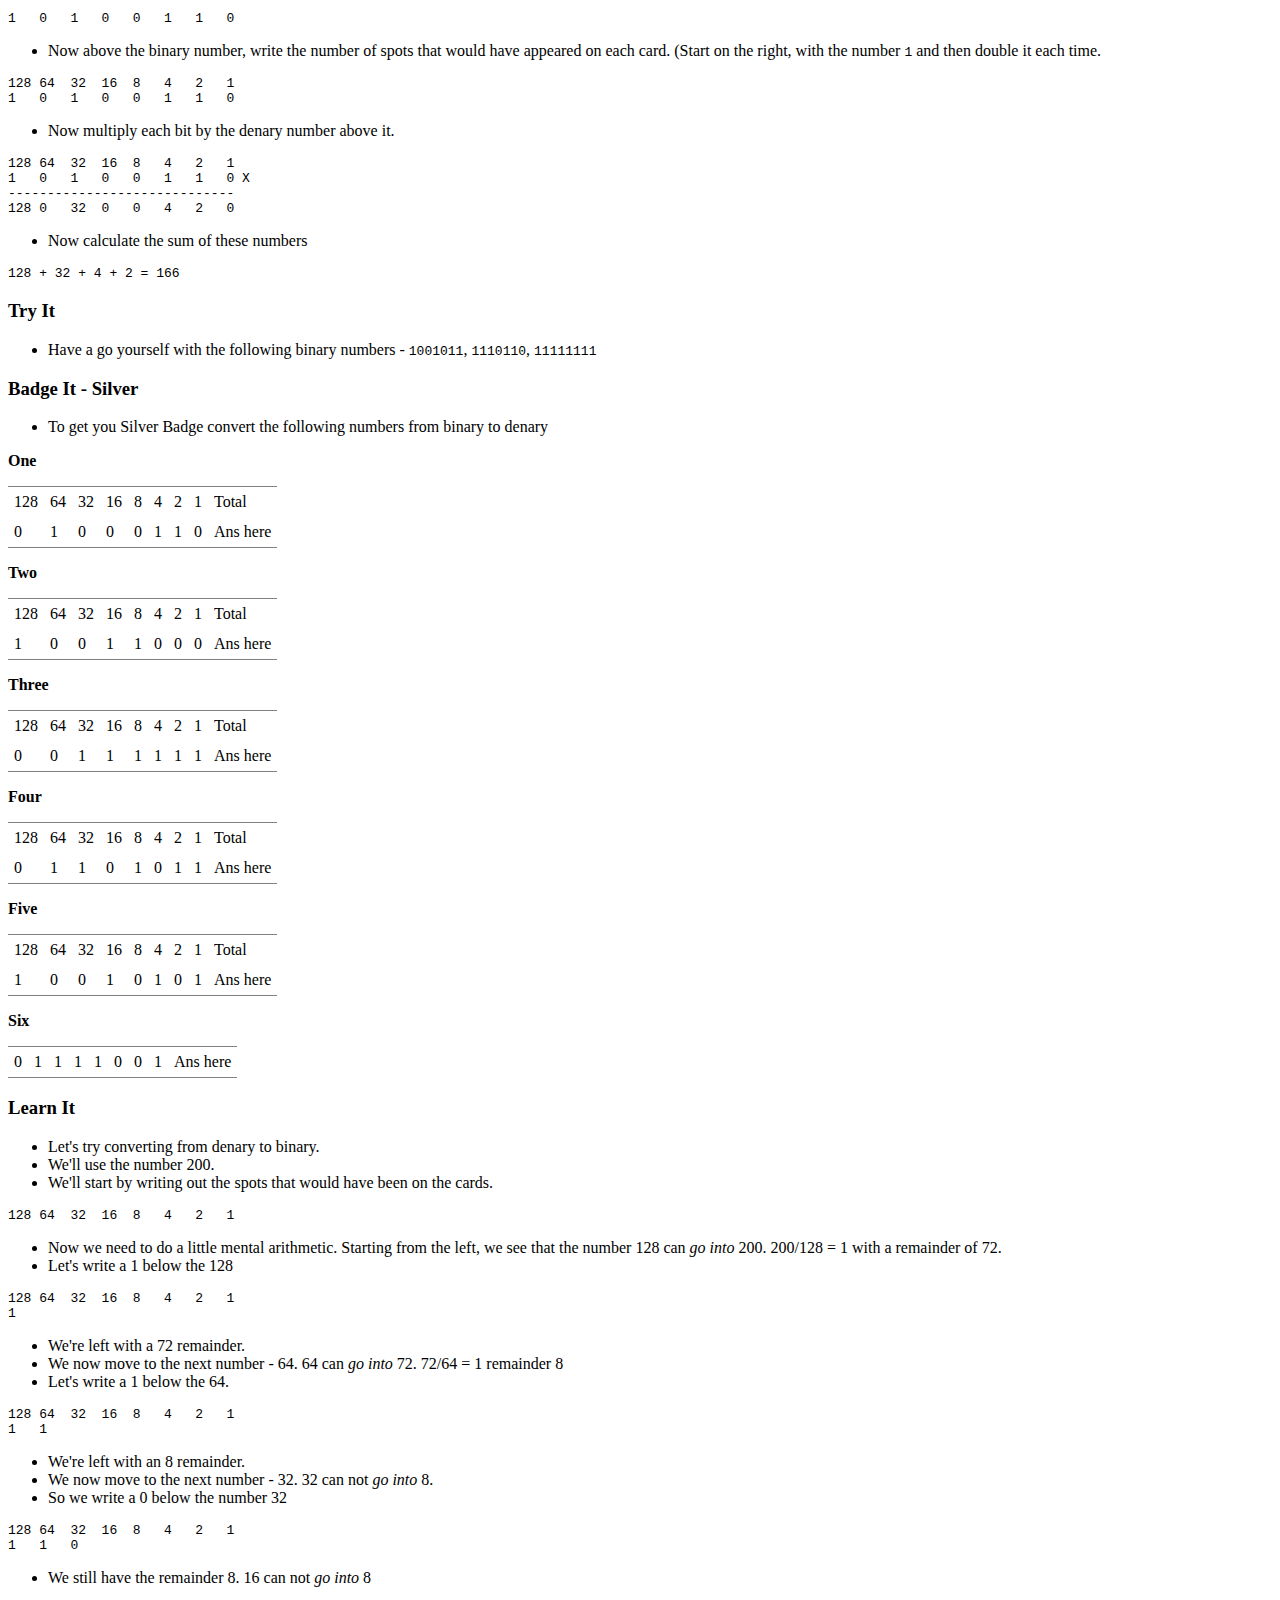
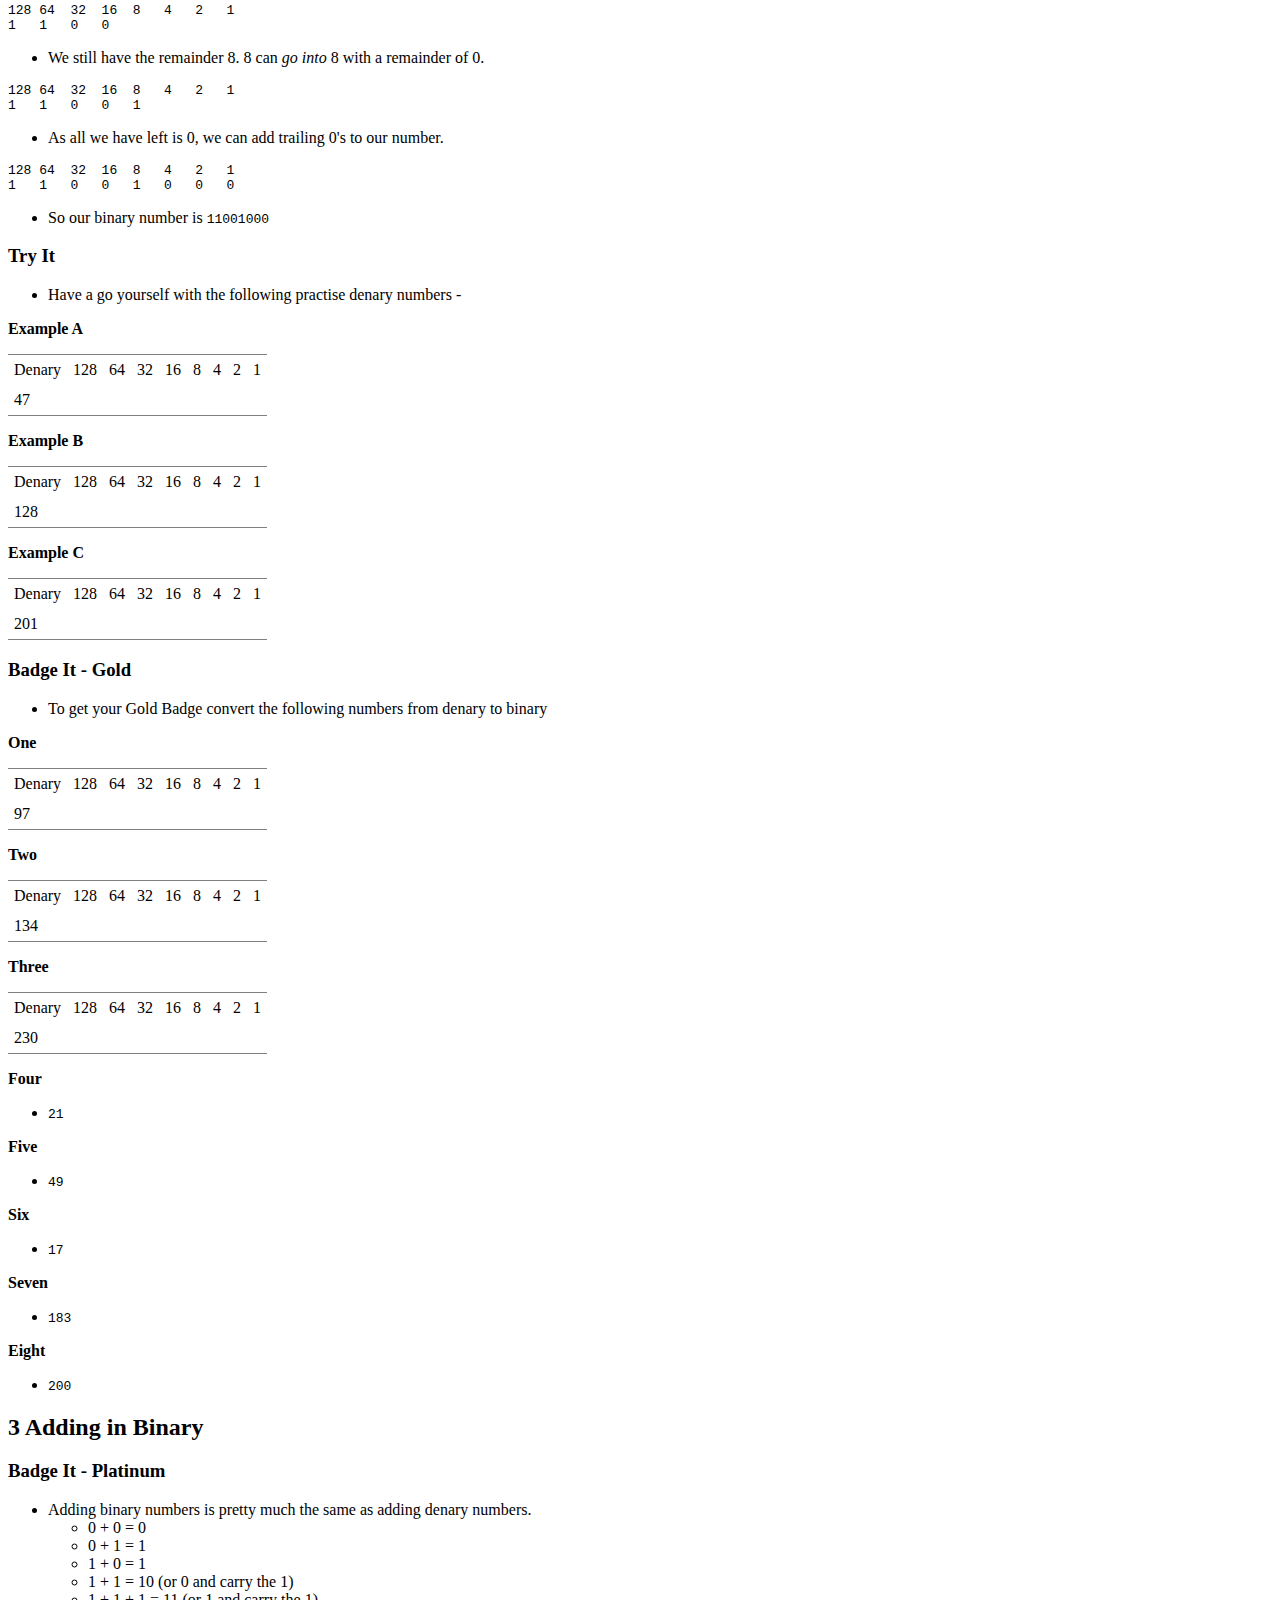
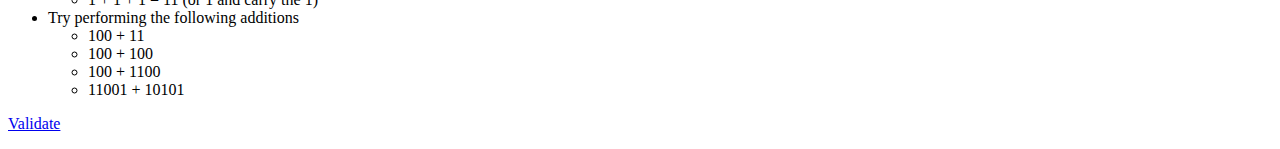
==== commit cf2172dd: "Merge pull request #7 from AdrianJStout/master" ====
--- a/pages/1_Lesson.html
+++ b/pages/1_Lesson.html
@@ -84,17 +84,15 @@
 By the end of the lesson&#x2026;
 </p>
 <ul class="org-ul">
-<li><b>All should</b> know that there are different number systems, decimal, binary, amongst others.
-</li>
-<li><b>MUST</b> Understand that data must be converted to digital format to be processed by a computer.
-</li>
-<li><b>SHOULD</b> Know that digital data is represented by two discrete values (on/off, yes/no, 1/0)
-</li>
-<li><b>SHOULD</b> Be able to convert the numbers 0 to 7 from decimal to binary
-</li>
-<li><b>COULD</b> Be able to convert a wide range of numbers from decimal to binary and vice versa.
-</li>
-<li><b>COULD</b> Be able to perform simple binary addition.
+<li><b>All Should</b> know that there are different number systems, decimal, binary, amongst others.
+</li>
+<li><b>Most Should</b> know that digital data is represented by two discrete values (on/off, yes/no, 1/0)
+</li>
+<li><b>Most Should</b> be able to convert the numbers 0 to 7 from decimal to binary
+</li>
+<li><b>Some Could</b> be able to convert a wide range of numbers from decimal to binary and vice versa.
+</li>
+<li><b>Some Could</b> be able to perform simple binary addition.
 </li>
 </ul>
 </div>
@@ -1085,7 +1083,7 @@
 </div>
 </div>
 <div id="postamble" class="status">
-<p class="validation"></p>
+<p class="validation"><a href="http://validator.w3.org/check?uri=referer">Validate</a></p>
 </div>
 </body>
 </html>
